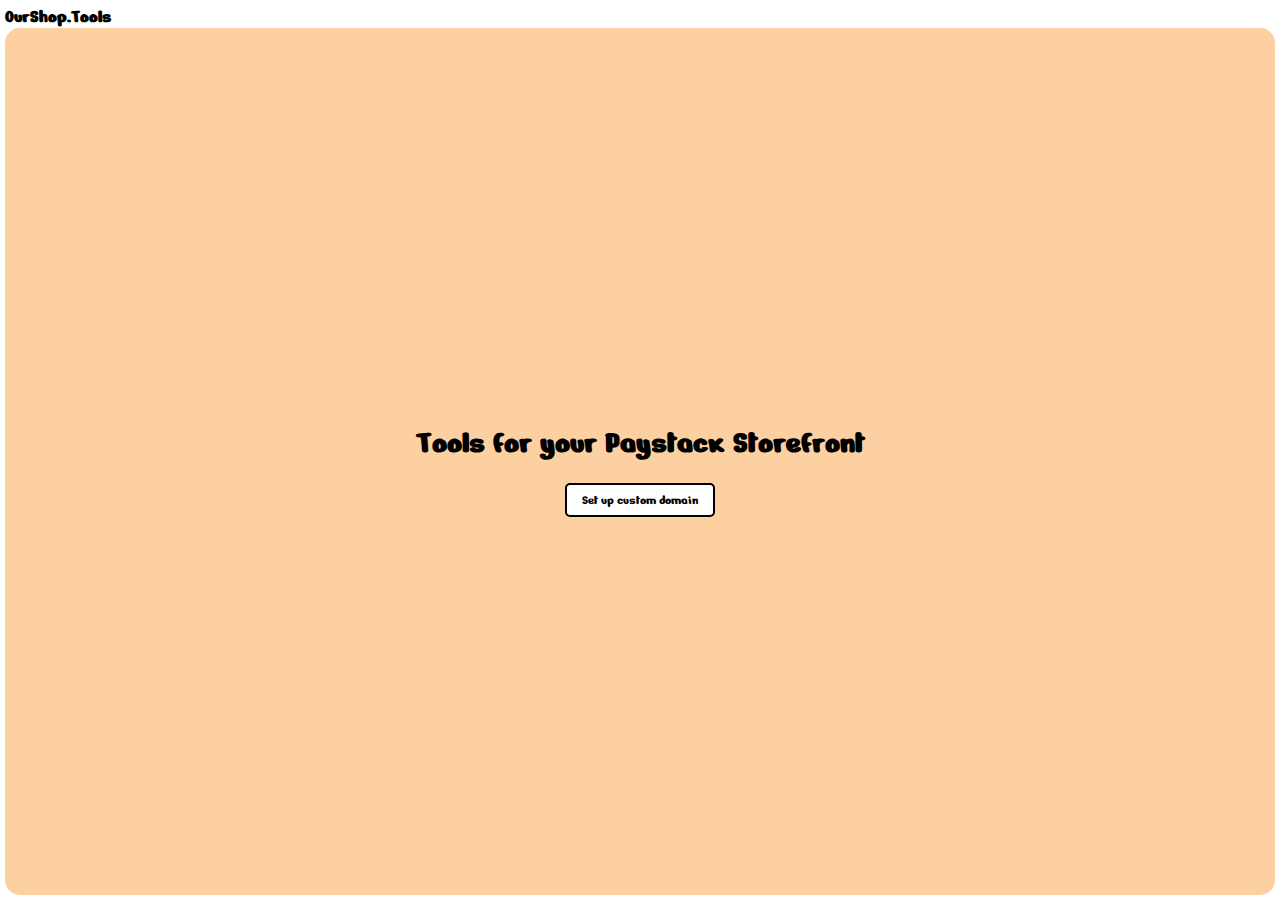
==== index.html @ 20f69527 "Add favicon and header" ====
<html>
  <head>
    <title>OurShopTools - Useful tools for e-commerce</title>
    <meta name="viewport" content="width=device-width, initial-scale=1.0">
    <link rel="preconnect" href="https://fonts.gstatic.com">
    <link href="https://fonts.googleapis.com/css2?family=Nerko+One&display=swap" rel="stylesheet">

    <link rel="apple-touch-icon" sizes="57x57" href="/icons/apple-icon-57x57.png">
    <link rel="apple-touch-icon" sizes="60x60" href="/icons/apple-icon-60x60.png">
    <link rel="apple-touch-icon" sizes="72x72" href="/icons/apple-icon-72x72.png">
    <link rel="apple-touch-icon" sizes="76x76" href="/icons/apple-icon-76x76.png">
    <link rel="apple-touch-icon" sizes="114x114" href="/icons/apple-icon-114x114.png">
    <link rel="apple-touch-icon" sizes="120x120" href="/icons/apple-icon-120x120.png">
    <link rel="apple-touch-icon" sizes="144x144" href="/icons/apple-icon-144x144.png">
    <link rel="apple-touch-icon" sizes="152x152" href="/icons/apple-icon-152x152.png">
    <link rel="apple-touch-icon" sizes="180x180" href="/icons/apple-icon-180x180.png">
    <link rel="icon" type="image/png" sizes="192x192"  href="/icons/android-icon-192x192.png">
    <link rel="icon" type="image/png" sizes="32x32" href="/icons/favicon-32x32.png">
    <link rel="icon" type="image/png" sizes="96x96" href="/icons/favicon-96x96.png">
    <link rel="icon" type="image/png" sizes="16x16" href="/icons/favicon-16x16.png">
    <link rel="manifest" href="/icons/manifest.json">
    <meta name="msapplication-TileColor" content="#ffffff">
    <meta name="msapplication-TileImage" content="/icons/ms-icon-144x144.png">
    <meta name="theme-color" content="#ffffff">

    <style>
      * {
        font-family: 'Nerko One', cursive;
      }
      body {
        margin: 5px;
      }

      header .text-logo {
        margin:0;
      }

      main {
        height: calc(100vh - 33px);
        width: 100%;
        display: flex;
        align-items: center;
        justify-content: center;
        background: #FCD0A1;
        border-radius: 15px;
      }

      main > .container {
        width: fit-content;
        text-align:center;
      }

      .btn-primary {
        padding: 7px 15px;
        border-radius: 5px;
        background-color: #fff;
        border: solid 2px #000;
        margin-bottom: 5px;
      }
      
      input[type="text"], input[type="email"] {
        padding: 7px 15px;
        border-radius: 5px;
        background: transparent;
        display: block;
        margin: 0 auto;
        margin-bottom: 5px;
      }

      section {
        display: none;
      }

      .text-icon {
        background: #fff;
        padding: 5px;
        width: 15px;
        height: 15px;
        display: inline-block;
        line-height: 15px;
        border-radius: 50%;
      }

      .dashed-underline {
        border-bottom: 2px #000 dashed;
      }
    </style>
  </head>
  <body>
    <header>
      <h3 class="text-logo">OurShop.Tools</h3>
    </header>
    <main>
      <div class="container">
        <!-- Intro Section -->
        <section id="intro-section">
          <h1>Tools for your Paystack Storefront</h1>
          <button id="start-signup-flow" class="btn-primary">Set up custom domain</button>
        </section>
        <!-- End Intro Section -->

        <!-- Store URL Section -->
        <section id="store-url-section">
          <h1>Enter your Paystack Storefront URL</h1>
          <form action="" id="submit-store-url">
            <input type="text" name="storeUrl" id="storeURL" placeholder="https://paystack.shop/your-store-name" required />
            <button type="submit" class="btn-primary">Set up custom domain</button>
          </form>
        </section>
        <!-- End Store URL Section -->

        <!-- Custom Domain Section -->
        <section id="custom-domain-section">
          <h1>Enter your custom domain</h1>
          <form action="" id="submit-custom-domain">
            <input type="text" name="customDomain" id="customDomain" placeholder="https://your-store-name" required />
            <button type="submit" class="btn-primary">Set up custom domain</button>
            <button id="backToStoreURL" class="btn-primary">Go back</button>
          </form>
          <p class="dashed-underline"><span class="text-icon">?</span> How do I purchase a domain?</p>
        </section>
        <!-- End Custom Domain Section -->

        <!-- Email Address Section -->
        <section id="email-address-section">
          <h1>Enter your email address</h1>
          <form action="" id="submit-email-address">
            <input type="email" name="emailAddress" id="emailAddress" placeholder="you@domain.com" required />
            <button type="submit" class="btn-primary">Receive updates from us</button>
            <button id="backToCustomDomain" class="btn-primary">Go back</button>
          </form>
          <a href="" id="skipEmail" class="dashed-underline">Skip this</a>
        </section>
        <!-- End Email Address Section -->

        <!-- Provisioning Section -->
        <section id="provisioning-section">
          <h1>Please wait while we set things up...</h1>
        </section>
        <!-- End Provisioning Section -->
      </div>
    </main>
  </body>
  <script>
    $ = (query, selectAll=false) => (
      selectAll ?
      document.querySelectorAll(query) :
      document.querySelector(query)
    )

    const ROUTES = {
      INDEX: "intro-section",
      STORE_URL: "store-url-section",
      CUSTOM_DOMAIN: "custom-domain-section",
      EMAIL_ADDRESS: "email-address-section",
      PROVISIONING: "provisioning-section"
    };

    let store_url = "";
    let domain = "";
    let email = "";

    navigateTo = (page) => {
      $("section", true).forEach(el => el.style.display = "none");
      $(`#${page}`).style.display = "block";
    }

    provisionStorefront = () => {
      xhr = new XMLHttpRequest();

      xhr.addEventListener("load", () => {
        const response = this.responseText;
        console.log(response);
      });

      xhr.open("POST", "https://api.ourshop.tools/api/store");
      xhr.setRequestHeader('Content-type', 'application/json');
      xhr.send({
        domain,
        store_url,
        email
      });
    }

    navigateTo(ROUTES.INDEX);

    $("#start-signup-flow").addEventListener("click", () => {
      navigateTo(ROUTES.STORE_URL);
    });

    $("#submit-store-url").addEventListener("submit", (event) => {
      event.preventDefault();
      store_url = event.target.storeURL.value;
      navigateTo(ROUTES.CUSTOM_DOMAIN);
    });

    $("#submit-custom-domain").addEventListener("submit", (event) => {
      event.preventDefault();
      domain = event.target.customDomain.value;
      navigateTo(ROUTES.EMAIL_ADDRESS);
    });

    $("#submit-email-address").addEventListener("submit", (event) => {
      event.preventDefault();
      
      email = event.target.emailAddress.value;
      navigateTo(ROUTES.PROVISIONING);

      provisionStorefront();
    });
  </script>
</html>
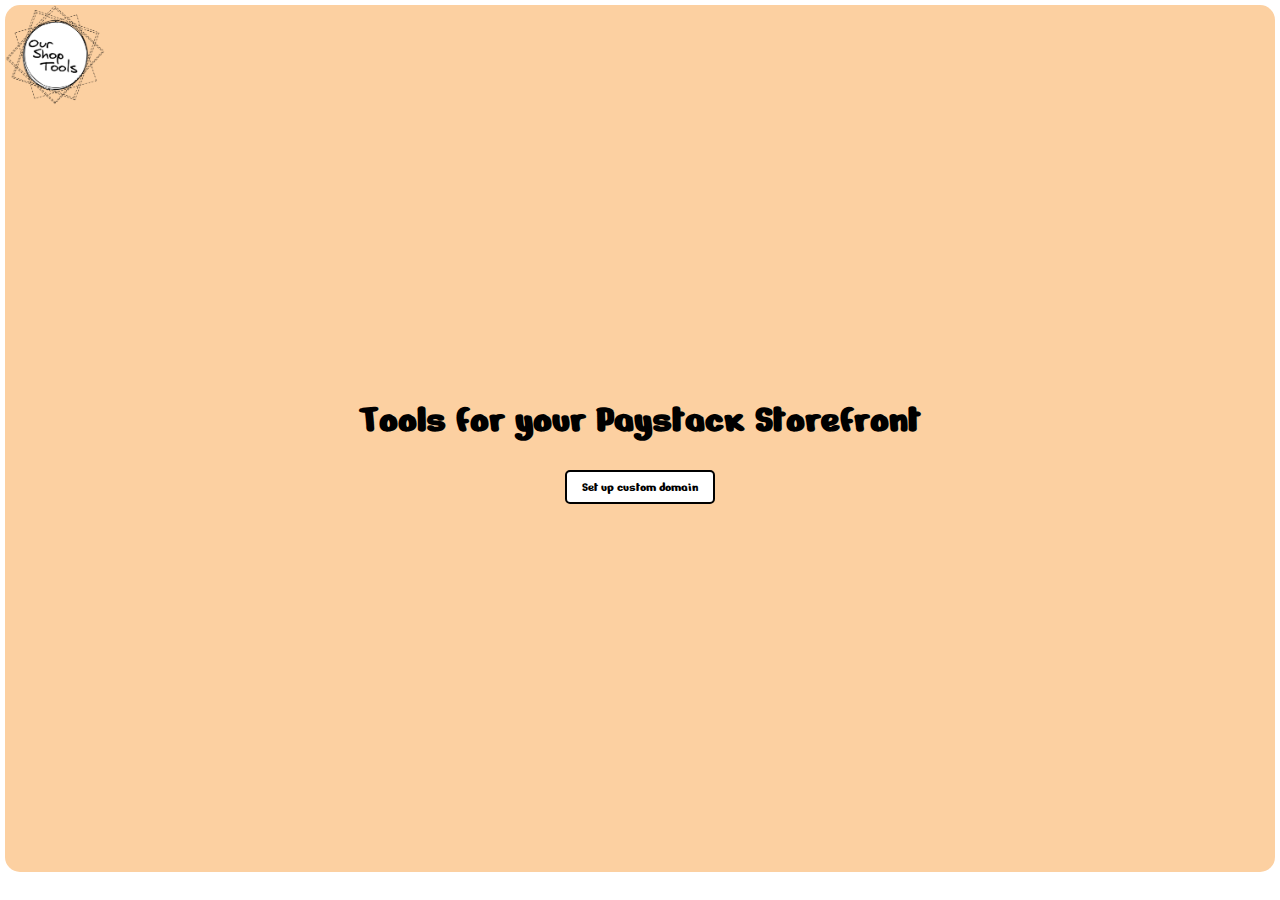
==== commit 347cbb75: "Add logo. Visual changes" ====
--- a/index.html
+++ b/index.html
@@ -1,9 +1,19 @@
 <html>
   <head>
     <title>OurShopTools - Useful tools for e-commerce</title>
-    <meta name="viewport" content="width=device-width, initial-scale=1.0">
-    <link rel="preconnect" href="https://fonts.gstatic.com">
-    <link href="https://fonts.googleapis.com/css2?family=Nerko+One&display=swap" rel="stylesheet">
+    <meta name="viewport" content="width=device-width, initial-scale=1.0" />
+    <link rel="preconnect" href="https://fonts.gstatic.com" />
+    <link href="https://fonts.googleapis.com/css2?family=Nerko+One&display=swap" rel="stylesheet" />
+    <link rel="stylesheet" href="https://cdnjs.cloudflare.com/ajax/libs/animate.css/4.1.1/animate.min.css" />
+    <meta name="description" content="Tools to take your commerce to the next level" />
+    <meta property="og:title" content="OurShopTools - Useful tools for e-commerce" />
+    <meta property="og:description" content="Tools to take your commerce to the next level" />
+    <meta property="og:image" content="/icons/android-icon-192x192.png" />
+    <meta property="og:url" content="https://OurShop.tools" />
+    <meta name="twitter:title" content="OurShopTools - Useful tools for e-commerce" />
+    <meta name="twitter:description" content="Tools to take your commerce to the next level" />
+    <meta name="twitter:image" content="/icons/android-icon-192x192.png" />
+    <meta name="twitter:card" content="summary" />
 
     <link rel="apple-touch-icon" sizes="57x57" href="/icons/apple-icon-57x57.png">
     <link rel="apple-touch-icon" sizes="60x60" href="/icons/apple-icon-60x60.png">
@@ -31,8 +41,16 @@
         margin: 5px;
       }
 
+      header {
+        position: fixed;
+      }
+
       header .text-logo {
         margin:0;
+      }
+
+      .logo {
+        height: 100px;
       }
 
       main {
@@ -48,6 +66,16 @@
       main > .container {
         width: fit-content;
         text-align:center;
+        padding: 0 15px;
+      }
+
+      h1 {
+        font-size: 2.5em;
+      }
+
+      a {
+        text-decoration: none;
+        color: inherit;
       }
 
       .btn-primary {
@@ -58,17 +86,22 @@
         margin-bottom: 5px;
       }
       
-      input[type="text"], input[type="email"] {
+      input[type="text"], input[type="email"], input[type="url"] {
         padding: 7px 15px;
         border-radius: 5px;
         background: transparent;
         display: block;
         margin: 0 auto;
         margin-bottom: 5px;
+        width: 100%;
       }
 
       section {
         display: none;
+      }
+
+      section.active {
+        display: block;
       }
 
       .text-icon {
@@ -88,7 +121,7 @@
   </head>
   <body>
     <header>
-      <h3 class="text-logo">OurShop.Tools</h3>
+      <img class="logo" src="/logo.png" />
     </header>
     <main>
       <div class="container">
@@ -103,7 +136,7 @@
         <section id="store-url-section">
           <h1>Enter your Paystack Storefront URL</h1>
           <form action="" id="submit-store-url">
-            <input type="text" name="storeUrl" id="storeURL" placeholder="https://paystack.shop/your-store-name" required />
+            <input type="text" name="storeUrl" id="storeURL" pattern="(https:\/\/)?(paystack.shop\/)([^\/\s]+)(.*)" placeholder="https://paystack.shop/your-store-name" required />
             <button type="submit" class="btn-primary">Set up custom domain</button>
           </form>
         </section>
@@ -113,11 +146,11 @@
         <section id="custom-domain-section">
           <h1>Enter your custom domain</h1>
           <form action="" id="submit-custom-domain">
-            <input type="text" name="customDomain" id="customDomain" placeholder="https://your-store-name" required />
+            <input type="url" name="customDomain" id="customDomain" placeholder="https://your-store-name" required />
             <button type="submit" class="btn-primary">Set up custom domain</button>
             <button id="backToStoreURL" class="btn-primary">Go back</button>
           </form>
-          <p class="dashed-underline"><span class="text-icon">?</span> How do I purchase a domain?</p>
+          <p><span class="text-icon">?</span> <a href="" class="dashed-underline">How do I purchase a domain?</a></p>
         </section>
         <!-- End Custom Domain Section -->
 
@@ -138,6 +171,24 @@
           <h1>Please wait while we set things up...</h1>
         </section>
         <!-- End Provisioning Section -->
+
+        <!-- Error Section -->
+        <section id="error-section">
+          <h1>There's been an error. Please try again shortly</h1>
+        </section>
+        <!-- End Error Section -->
+
+        <!-- Setup Section -->
+        <section id="setup-section">
+          <h1>Set up your custom domain</h1>
+          <ul>
+            <li>Go to your DNS Provider</li>
+            <li>Add new A records on <span id="yourDomainHolder"></span></li>
+            <li>Set the A record value to <span id="aRecordHolder"></span></li>
+            <li>Domain changes may take up to 48 hours</li>
+          </ul>
+        </section>
+        <!-- End Setup Section -->
       </div>
     </main>
   </body>
@@ -153,7 +204,9 @@
       STORE_URL: "store-url-section",
       CUSTOM_DOMAIN: "custom-domain-section",
       EMAIL_ADDRESS: "email-address-section",
-      PROVISIONING: "provisioning-section"
+      PROVISIONING: "provisioning-section",
+      ERROR: "error-section",
+      SETUP: "setup-section"
     };
 
     let store_url = "";
@@ -161,25 +214,48 @@
     let email = "";
 
     navigateTo = (page) => {
-      $("section", true).forEach(el => el.style.display = "none");
-      $(`#${page}`).style.display = "block";
+      const section = $("section.active");
+      if (section) {
+        section.classList.add('animate__animated', 'animate__fadeOut');
+        console.log(section.dataset.animationendListener !== "true")
+        if (section.dataset.animationendListener !== "true") {
+          const handleAnimationEnd = () => {
+            section.setAttribute('data-animationend-listener', 'true');
+            section.classList.remove('animate__animated', 'animate__fadeOut', 'active');
+            visibleSection = $(`#${page}`);
+            visibleSection.classList.add('animate__animated', 'animate__fadeIn', 'active');
+            section.removeEventListener('animationend', handleAnimationEnd);
+          };
+          section.addEventListener('animationend', handleAnimationEnd);
+        }
+      } else {
+        visibleSection = $(`#${page}`);
+        visibleSection.classList.add('animate__animated', 'animate__fadeIn', 'active');
+      }
     }
 
     provisionStorefront = () => {
       xhr = new XMLHttpRequest();
 
-      xhr.addEventListener("load", () => {
-        const response = this.responseText;
-        console.log(response);
+      xhr.addEventListener("load", (event) => {
+        if (event.target.readyState === 4 && event.target.status === 200) {
+          const response = JSON.parse(event.target.responseText);
+          $('#aRecordHolder').innerHTML = response.a_record;
+          $('#yourDomainHolder').innerHTML = domain;
+          navigateTo(ROUTES.SETUP);
+        } else {
+          navigateTo(ROUTES.ERROR);
+        }
       });
 
       xhr.open("POST", "https://api.ourshop.tools/api/store");
       xhr.setRequestHeader('Content-type', 'application/json');
-      xhr.send({
+      xhr.setRequestHeader('Accept', 'application/json');
+      xhr.send(JSON.stringify({
         domain,
         store_url,
         email
-      });
+      }));
     }
 
     navigateTo(ROUTES.INDEX);
@@ -208,5 +284,15 @@
 
       provisionStorefront();
     });
+
+    $("#backToStoreURL").addEventListener("click", (event) => {
+      event.preventDefault();
+      navigateTo(ROUTES.STORE_URL);
+    })
+
+    $("#backToCustomDomain").addEventListener("click", (event) => {
+      event.preventDefault();
+      navigateTo(ROUTES.STORE_URL);
+    })
   </script>
 </html>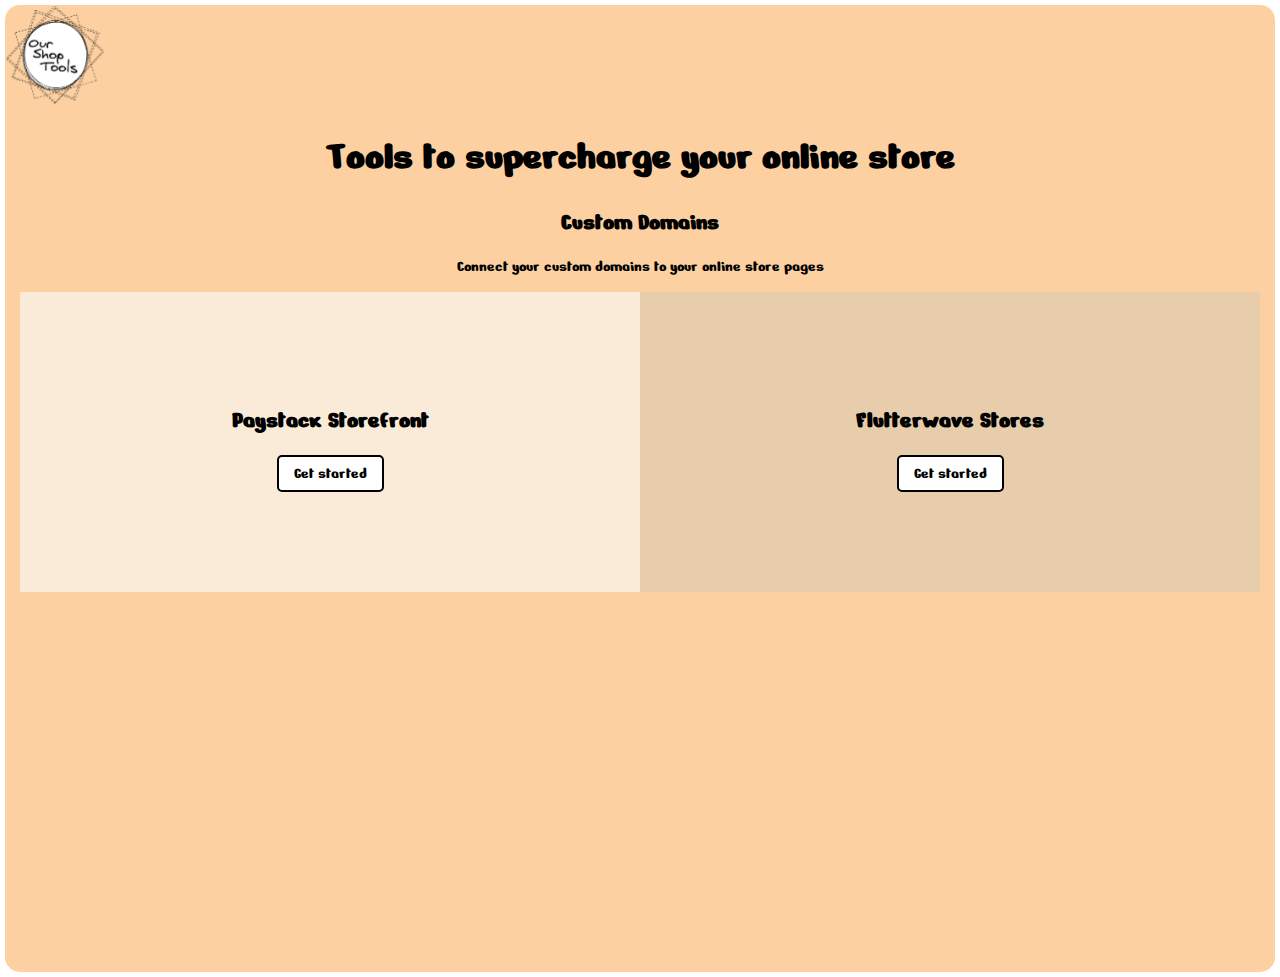
==== commit df31ac70: "Support for flutterwave" ====
--- a/index.html
+++ b/index.html
@@ -32,267 +32,46 @@
     <meta name="msapplication-TileColor" content="#ffffff">
     <meta name="msapplication-TileImage" content="/icons/ms-icon-144x144.png">
     <meta name="theme-color" content="#ffffff">
-
-    <style>
-      * {
-        font-family: 'Nerko One', cursive;
-      }
-      body {
-        margin: 5px;
-      }
-
-      header {
-        position: fixed;
-      }
-
-      header .text-logo {
-        margin:0;
-      }
-
-      .logo {
-        height: 100px;
-      }
-
-      main {
-        height: calc(100vh - 33px);
-        width: 100%;
-        display: flex;
-        align-items: center;
-        justify-content: center;
-        background: #FCD0A1;
-        border-radius: 15px;
-      }
-
-      main > .container {
-        width: fit-content;
-        text-align:center;
-        padding: 0 15px;
-      }
-
-      h1 {
-        font-size: 2.5em;
-      }
-
-      a {
-        text-decoration: none;
-        color: inherit;
-      }
-
-      .btn-primary {
-        padding: 7px 15px;
-        border-radius: 5px;
-        background-color: #fff;
-        border: solid 2px #000;
-        margin-bottom: 5px;
-      }
-      
-      input[type="text"], input[type="email"], input[type="url"] {
-        padding: 7px 15px;
-        border-radius: 5px;
-        background: transparent;
-        display: block;
-        margin: 0 auto;
-        margin-bottom: 5px;
-        width: 100%;
-      }
-
-      section {
-        display: none;
-      }
-
-      section.active {
-        display: block;
-      }
-
-      .text-icon {
-        background: #fff;
-        padding: 5px;
-        width: 15px;
-        height: 15px;
-        display: inline-block;
-        line-height: 15px;
-        border-radius: 50%;
-      }
-
-      .dashed-underline {
-        border-bottom: 2px #000 dashed;
-      }
-    </style>
+    <link rel="stylesheet" href="style.css">
   </head>
   <body>
     <header>
-      <img class="logo" src="/logo.png" />
+      <a href="/"><img class="logo" src="/logo.png" /></a>
     </header>
     <main>
       <div class="container">
-        <!-- Intro Section -->
-        <section id="intro-section">
-          <h1>Tools for your Paystack Storefront</h1>
-          <button id="start-signup-flow" class="btn-primary">Set up custom domain</button>
-        </section>
-        <!-- End Intro Section -->
 
-        <!-- Store URL Section -->
-        <section id="store-url-section">
-          <h1>Enter your Paystack Storefront URL</h1>
-          <form action="" id="submit-store-url">
-            <input type="text" name="storeUrl" id="storeURL" pattern="(https:\/\/)?(paystack.shop\/)([^\/\s]+)(.*)" placeholder="https://paystack.shop/your-store-name" required />
-            <button type="submit" class="btn-primary">Set up custom domain</button>
-          </form>
-        </section>
-        <!-- End Store URL Section -->
+        <!-- Intro div -->
+        <div class="hero">
+          <div id="intro-div">
+            <h1>Tools to supercharge your online store</h1>
+            <!-- <button id="start-signup-flow" class="btn-primary">Get started</button> -->
+          </div>
+        </div>
+        <!-- End Intro div -->
 
-        <!-- Custom Domain Section -->
-        <section id="custom-domain-section">
-          <h1>Enter your custom domain</h1>
-          <form action="" id="submit-custom-domain">
-            <input type="url" name="customDomain" id="customDomain" placeholder="https://your-store-name" required />
-            <button type="submit" class="btn-primary">Set up custom domain</button>
-            <button id="backToStoreURL" class="btn-primary">Go back</button>
-          </form>
-          <p><span class="text-icon">?</span> <a href="" class="dashed-underline">How do I purchase a domain?</a></p>
-        </section>
-        <!-- End Custom Domain Section -->
-
-        <!-- Email Address Section -->
-        <section id="email-address-section">
-          <h1>Enter your email address</h1>
-          <form action="" id="submit-email-address">
-            <input type="email" name="emailAddress" id="emailAddress" placeholder="you@domain.com" required />
-            <button type="submit" class="btn-primary">Receive updates from us</button>
-            <button id="backToCustomDomain" class="btn-primary">Go back</button>
-          </form>
-          <a href="" id="skipEmail" class="dashed-underline">Skip this</a>
-        </section>
-        <!-- End Email Address Section -->
-
-        <!-- Provisioning Section -->
-        <section id="provisioning-section">
-          <h1>Please wait while we set things up...</h1>
-        </section>
-        <!-- End Provisioning Section -->
-
-        <!-- Error Section -->
-        <section id="error-section">
-          <h1>There's been an error. Please try again shortly</h1>
-        </section>
-        <!-- End Error Section -->
-
-        <!-- Setup Section -->
-        <section id="setup-section">
-          <h1>Set up your custom domain</h1>
-          <ul>
-            <li>Go to your DNS Provider</li>
-            <li>Add new A records on <span id="yourDomainHolder"></span></li>
-            <li>Set the A record value to <span id="aRecordHolder"></span></li>
-            <li>Domain changes may take up to 48 hours</li>
-          </ul>
-        </section>
-        <!-- End Setup Section -->
+        <!-- Store URL div -->
+        <div id="select-provider-div">
+          <h2>Custom Domains</h2>
+          <p>Connect your custom domains to your online store pages</p>
+          <div class="select-provider-holder">
+            <div id="selectPaystack">
+              <div>
+                <h2>Paystack Storefront</h2>
+                <a href="/custom-domains/paystack" id="start-signup-flow" class="btn-primary">Get started</a>
+              </div>
+            </div>
+            <div id="selectFlutterwave">
+              <div>
+                <h2>Flutterwave Stores</h2>
+                <a href="/custom-domains/flutterwave" id="start-signup-flow" class="btn-primary">Get started</a>
+              </div>
+            </div>
+          </div>
+        </div>
+        <!-- End Store URL div -->
       </div>
     </main>
   </body>
-  <script>
-    $ = (query, selectAll=false) => (
-      selectAll ?
-      document.querySelectorAll(query) :
-      document.querySelector(query)
-    )
-
-    const ROUTES = {
-      INDEX: "intro-section",
-      STORE_URL: "store-url-section",
-      CUSTOM_DOMAIN: "custom-domain-section",
-      EMAIL_ADDRESS: "email-address-section",
-      PROVISIONING: "provisioning-section",
-      ERROR: "error-section",
-      SETUP: "setup-section"
-    };
-
-    let store_url = "";
-    let domain = "";
-    let email = "";
-
-    navigateTo = (page) => {
-      const section = $("section.active");
-      if (section) {
-        section.classList.add('animate__animated', 'animate__fadeOut');
-        console.log(section.dataset.animationendListener !== "true")
-        if (section.dataset.animationendListener !== "true") {
-          const handleAnimationEnd = () => {
-            section.setAttribute('data-animationend-listener', 'true');
-            section.classList.remove('animate__animated', 'animate__fadeOut', 'active');
-            visibleSection = $(`#${page}`);
-            visibleSection.classList.add('animate__animated', 'animate__fadeIn', 'active');
-            section.removeEventListener('animationend', handleAnimationEnd);
-          };
-          section.addEventListener('animationend', handleAnimationEnd);
-        }
-      } else {
-        visibleSection = $(`#${page}`);
-        visibleSection.classList.add('animate__animated', 'animate__fadeIn', 'active');
-      }
-    }
-
-    provisionStorefront = () => {
-      xhr = new XMLHttpRequest();
-
-      xhr.addEventListener("load", (event) => {
-        if (event.target.readyState === 4 && event.target.status === 200) {
-          const response = JSON.parse(event.target.responseText);
-          $('#aRecordHolder').innerHTML = response.a_record;
-          $('#yourDomainHolder').innerHTML = domain;
-          navigateTo(ROUTES.SETUP);
-        } else {
-          navigateTo(ROUTES.ERROR);
-        }
-      });
-
-      xhr.open("POST", "https://api.ourshop.tools/api/store");
-      xhr.setRequestHeader('Content-type', 'application/json');
-      xhr.setRequestHeader('Accept', 'application/json');
-      xhr.send(JSON.stringify({
-        domain,
-        store_url,
-        email
-      }));
-    }
-
-    navigateTo(ROUTES.INDEX);
-
-    $("#start-signup-flow").addEventListener("click", () => {
-      navigateTo(ROUTES.STORE_URL);
-    });
-
-    $("#submit-store-url").addEventListener("submit", (event) => {
-      event.preventDefault();
-      store_url = event.target.storeURL.value;
-      navigateTo(ROUTES.CUSTOM_DOMAIN);
-    });
-
-    $("#submit-custom-domain").addEventListener("submit", (event) => {
-      event.preventDefault();
-      domain = event.target.customDomain.value;
-      navigateTo(ROUTES.EMAIL_ADDRESS);
-    });
-
-    $("#submit-email-address").addEventListener("submit", (event) => {
-      event.preventDefault();
-      
-      email = event.target.emailAddress.value;
-      navigateTo(ROUTES.PROVISIONING);
-
-      provisionStorefront();
-    });
-
-    $("#backToStoreURL").addEventListener("click", (event) => {
-      event.preventDefault();
-      navigateTo(ROUTES.STORE_URL);
-    })
-
-    $("#backToCustomDomain").addEventListener("click", (event) => {
-      event.preventDefault();
-      navigateTo(ROUTES.STORE_URL);
-    })
-  </script>
+  <script src="core.js"></script>
 </html>--- a/style.css
+++ b/style.css
@@ -0,0 +1,131 @@
+:root {
+  --animate-duration: 2s;
+  --animate-delay: 0.9s;
+}
+
+* {
+  font-family: 'Nerko One', cursive;
+}
+body {
+  margin: 5px;
+}
+
+header {
+  position: fixed;
+}
+
+header .text-logo {
+  margin:0;
+}
+
+.logo {
+  height: 100px;
+}
+
+main {
+  background: #FCD0A1;
+  border-radius: 15px;
+  display: flex;
+  justify-content: center;
+  padding-top: 100px;
+  min-height: calc(100vh - 33px);
+}
+
+main#custom-domains-main {
+  height: calc(100vh - 33px);
+  width: 100%;
+  align-items: center;
+  padding-top: 0;
+}
+
+main .container {
+  width: 100%;
+  text-align:center;
+  padding: 0 15px;
+}
+
+main#custom-domains-main .container {
+  width: fit-content;
+}
+
+h1 {
+  font-size: 2.5em;
+}
+
+a {
+  text-decoration: none;
+  color: inherit;
+}
+
+.btn-primary {
+  padding: 7px 15px;
+  border-radius: 5px;
+  background-color: #fff;
+  border: solid 2px #000;
+  margin-bottom: 5px;
+}
+
+input[type="text"], input[type="email"], input[type="url"] {
+  padding: 7px 15px;
+  border-radius: 5px;
+  background: transparent;
+  display: block;
+  margin: 0 auto;
+  margin-bottom: 5px;
+  width: 100%;
+  border: solid 2px #000;
+}
+
+section {
+  display: none;
+}
+
+section.active {
+  display: block;
+}
+
+.text-icon {
+  background: #fff;
+  padding: 5px;
+  width: 15px;
+  height: 15px;
+  display: inline-block;
+  line-height: 15px;
+  border-radius: 50%;
+}
+
+.dashed-underline {
+  border-bottom: 2px #000 dashed;
+}
+
+.select-provider-holder {
+  display: flex;
+  height: 300px;
+}
+
+.select-provider-holder div {
+  width: 50%;
+  display: flex;
+  flex-direction: column;
+  align-items: center;
+  justify-content: center;
+  padding: 30px 0;
+}
+
+#selectPaystack {
+  background-color: #f9ebd7;
+}
+
+#selectFlutterwave {
+    background-color: #e8cdac;
+}
+
+@media (max-width: 425px) {
+  .select-provider-holder {
+    flex-direction: column;
+    height: auto;
+  }
+  .select-provider-holder div {
+    width: 100%;
+  }
+}